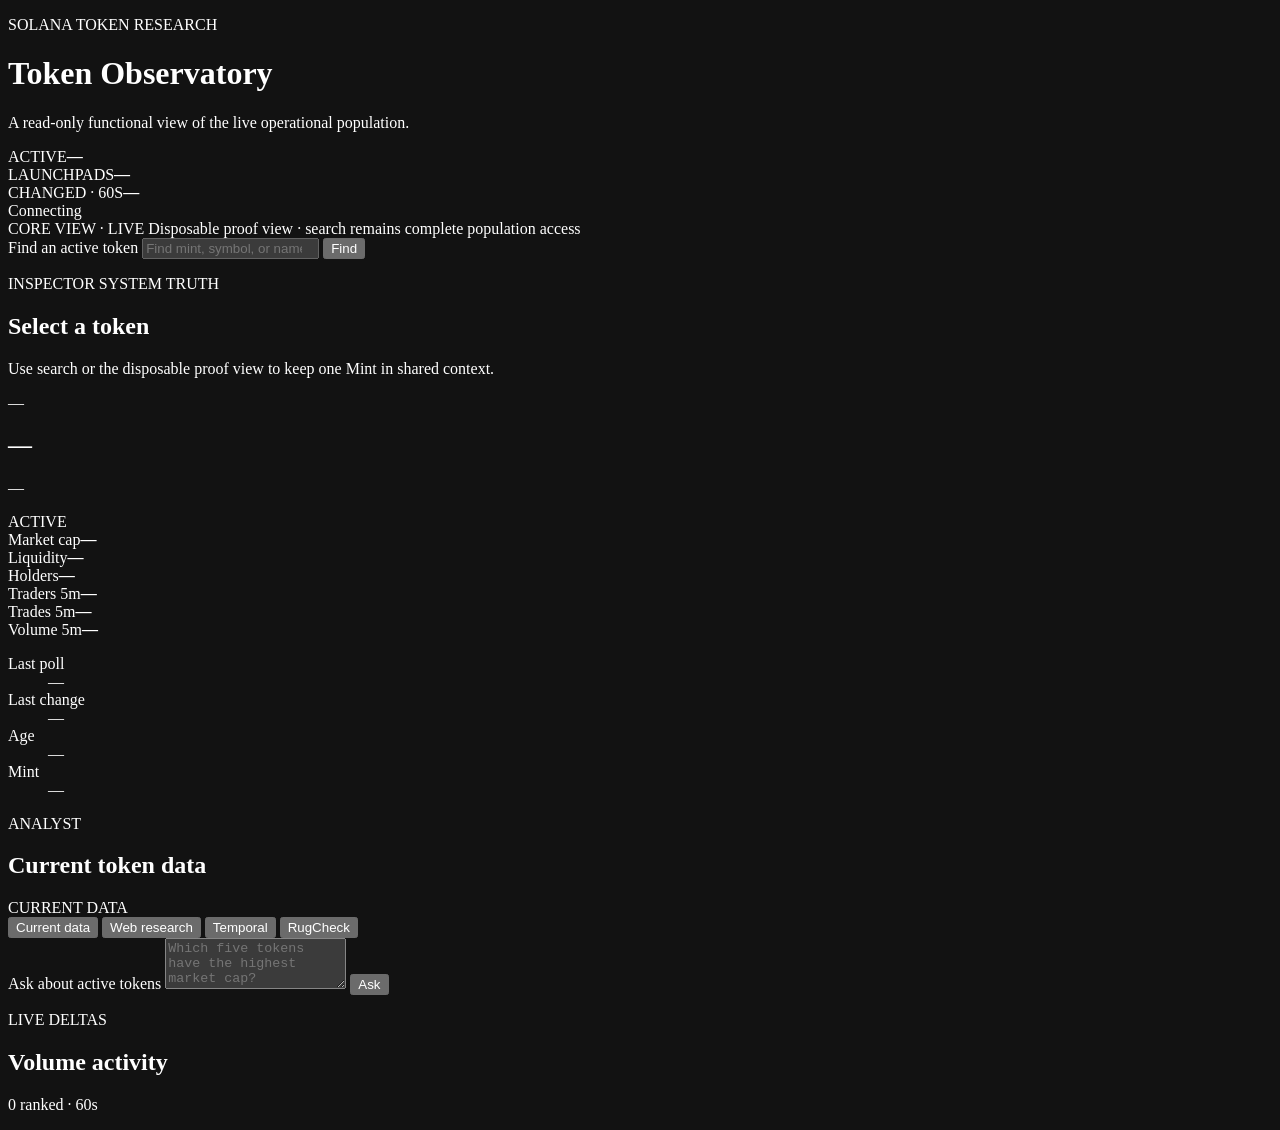
==== src/observatory/static/index.html @ 2489b92b "Add explicit RugCheck analyst mode" ====
<!doctype html>
<html lang="en">
<head>
  <meta charset="utf-8">
  <meta name="viewport" content="width=device-width, initial-scale=1">
  <meta name="color-scheme" content="dark">
  <title>Jupiter Token Observatory</title>
  <link rel="stylesheet" href="/assets/styles.css">
</head>
<body>
  <main class="shell">
    <header class="topbar">
      <div class="brand-block">
        <div class="brand-mark" aria-hidden="true"><span></span><span></span><span></span></div>
        <div>
          <p class="eyebrow">SOLANA TOKEN RESEARCH</p>
          <h1>Token Observatory</h1>
          <p class="subtitle">A read-only functional view of the live operational population.</p>
        </div>
      </div>

      <div class="status-row" aria-label="Live system status">
        <div class="metric"><span>ACTIVE</span><strong id="active-count">—</strong></div>
        <div class="metric"><span>LAUNCHPADS</span><strong id="launchpad-count">—</strong></div>
        <div class="metric"><span>CHANGED · 60S</span><strong id="changed-count">—</strong></div>
        <div class="stream-status" id="stream-status"><i></i><span>Connecting</span></div>
      </div>
    </header>

    <section class="workspace">
      <div class="universe-panel">
        <div class="universe-toolbar">
          <div>
            <span class="toolbar-label">CORE VIEW · LIVE</span>
            <span class="toolbar-note">Disposable proof view · search remains complete population access</span>
          </div>
          <div class="token-search">
            <form id="token-search-form" role="search">
              <label class="sr-only" for="token-search-input">Find an active token</label>
              <input
                id="token-search-input"
                type="search"
                placeholder="Find mint, symbol, or name"
                autocomplete="off"
                spellcheck="false"
                aria-controls="token-search-results"
                aria-expanded="false"
                disabled
              >
              <button type="submit">Find</button>
            </form>
            <ol id="token-search-results" class="token-search-results hidden"></ol>
          </div>
        </div>
        <div id="universe-stage" class="universe-stage" aria-label="Disposable current token proof view"></div>
      </div>

      <aside class="side-panel">
        <section class="detail-card" id="detail-card">
          <div class="panel-heading">
            <span class="toolbar-label">INSPECTOR</span>
            <span class="truth-chip">SYSTEM TRUTH</span>
          </div>

          <div class="empty-detail" id="empty-detail">
            <span class="empty-orbit"></span>
            <h2>Select a token</h2>
            <p>Use search or the disposable proof view to keep one Mint in shared context.</p>
          </div>

          <div class="token-detail hidden" id="token-detail">
            <div class="detail-heading">
              <div>
                <p id="detail-launchpad" class="detail-kicker">—</p>
                <h2 id="detail-name">—</h2>
                <p id="detail-symbol" class="detail-symbol">—</p>
              </div>
              <span id="detail-state" class="state-badge active">ACTIVE</span>
            </div>

            <div class="detail-grid">
              <div><span>Market cap</span><strong id="detail-mcap">—</strong></div>
              <div><span>Liquidity</span><strong id="detail-liquidity">—</strong></div>
              <div><span>Holders</span><strong id="detail-holders">—</strong></div>
              <div><span>Traders 5m</span><strong id="detail-traders">—</strong></div>
              <div><span>Trades 5m</span><strong id="detail-trades">—</strong></div>
              <div><span>Volume 5m</span><strong id="detail-volume">—</strong></div>
            </div>

            <dl class="detail-meta">
              <div><dt>Last poll</dt><dd id="detail-poll">—</dd></div>
              <div><dt>Last change</dt><dd id="detail-change">—</dd></div>
              <div><dt>Age</dt><dd id="detail-age">—</dd></div>
              <div><dt>Mint</dt><dd id="detail-mint">—</dd></div>
            </dl>
          </div>
        </section>

        <section class="analyst-card">
          <div class="panel-heading">
            <div>
              <p class="toolbar-label">ANALYST</p>
              <h2 id="analyst-title">Current token data</h2>
            </div>
            <span id="analyst-chip" class="evidence-chip current">CURRENT DATA</span>
          </div>

          <div class="analyst-modes" aria-label="Analyst scope">
            <button type="button" class="active" data-analyst-scope="current_data">
              Current data
            </button>
            <button type="button" data-analyst-scope="web">Web research</button>
            <button type="button" data-analyst-scope="temporal">Temporal</button>
            <button type="button" data-analyst-scope="rugcheck">RugCheck</button>
          </div>

          <form id="analyst-form" class="analyst-form">
            <label id="analyst-context" for="analyst-question">Ask about active tokens</label>
            <textarea
              id="analyst-question"
              name="question"
              rows="3"
              maxlength="1000"
              placeholder="Which five tokens have the highest market cap?"
              required
            ></textarea>
            <button id="analyst-submit" type="submit">Ask</button>
          </form>

          <p id="analyst-status" class="analyst-status" aria-live="polite"></p>
          <div id="analyst-result" class="analyst-result hidden">
            <p id="analyst-answer"></p>
            <div id="analyst-sources" class="analyst-sources"></div>
          </div>
        </section>

        <section class="feed-card">
          <div class="feed-heading">
            <div>
              <p class="toolbar-label">LIVE DELTAS</p>
              <h2>Volume activity</h2>
            </div>
            <span id="feed-rate">0 ranked · 60s</span>
          </div>
          <ol id="event-feed" class="event-feed" aria-live="polite"></ol>
        </section>
      </aside>
    </section>
  </main>

  <script type="module" src="/assets/js/app.js"></script>
</body>
</html>
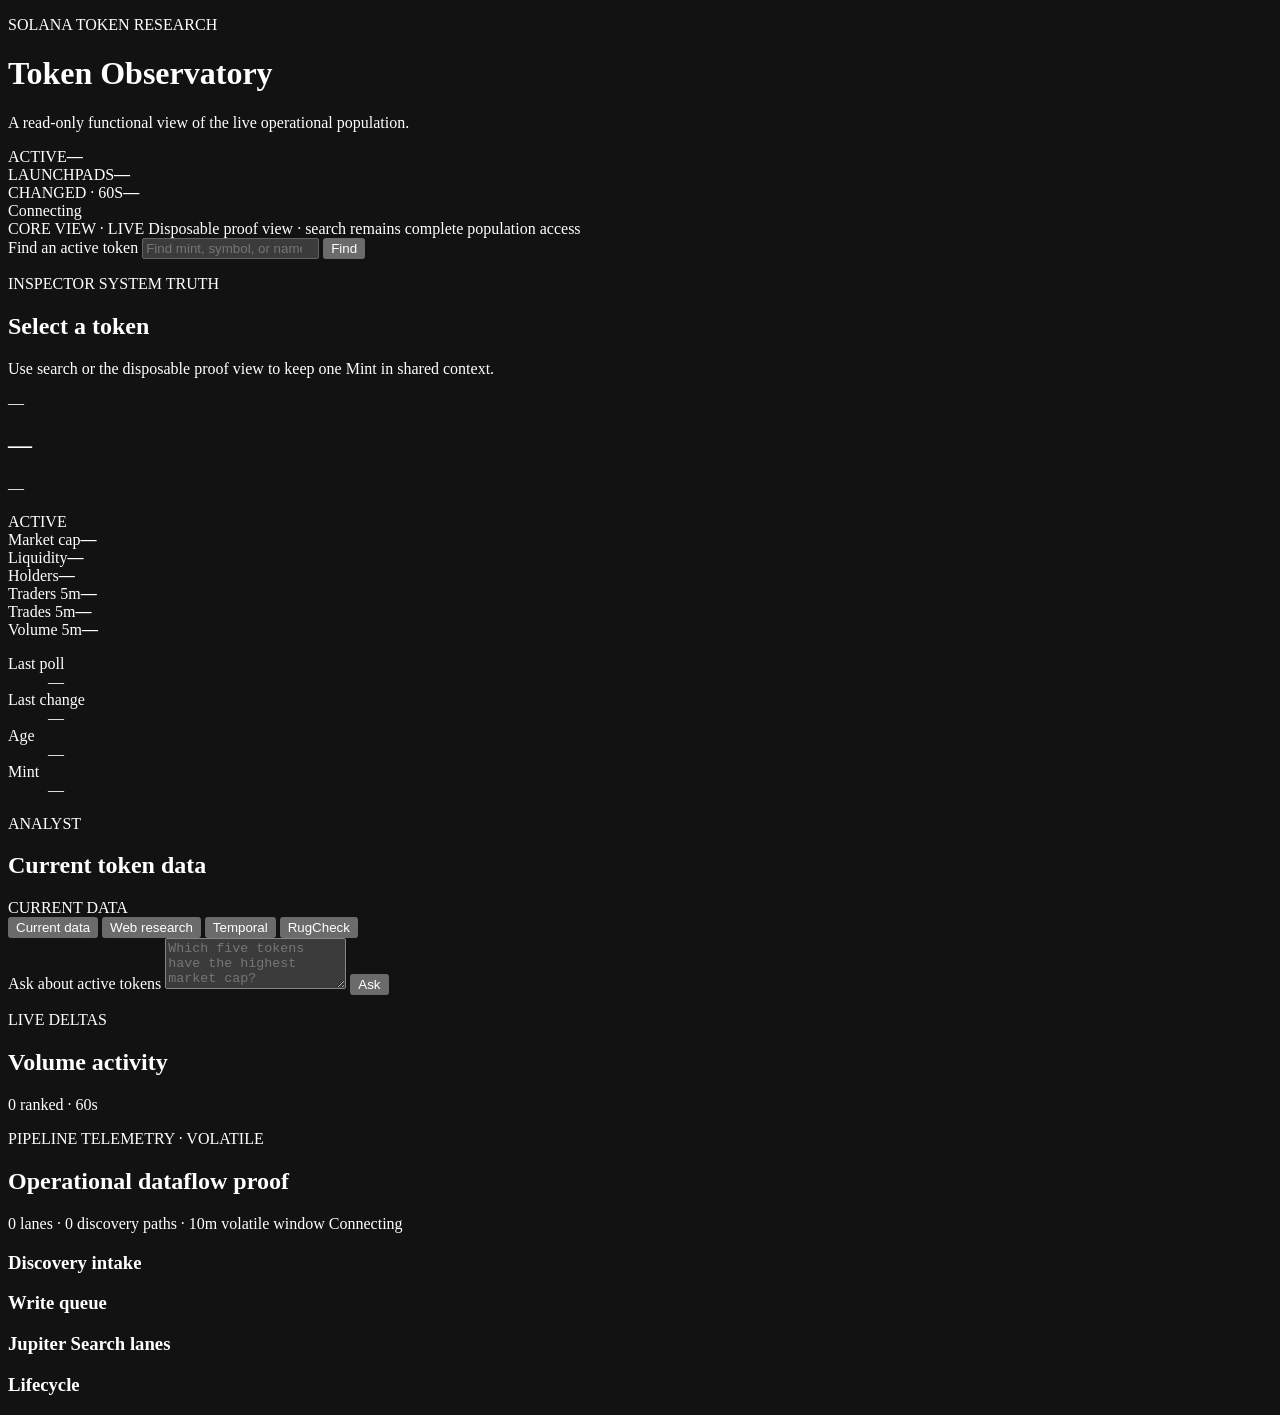
==== commit 3f1f54ae: "Add live telemetry proof panel" ====
--- a/src/observatory/static/index.html
+++ b/src/observatory/static/index.html
@@ -6,6 +6,7 @@
   <meta name="color-scheme" content="dark">
   <title>Jupiter Token Observatory</title>
   <link rel="stylesheet" href="/assets/styles.css">
+  <link rel="stylesheet" href="/assets/telemetry.css">
 </head>
 <body>
   <main class="shell">
@@ -146,6 +147,41 @@
         </section>
       </aside>
     </section>
+
+    <section class="telemetry-panel" aria-label="Live pipeline telemetry proof">
+      <div class="telemetry-heading">
+        <div>
+          <p class="toolbar-label">PIPELINE TELEMETRY · VOLATILE</p>
+          <h2>Operational dataflow proof</h2>
+        </div>
+        <div class="telemetry-meta">
+          <span id="telemetry-summary">0 lanes · 0 discovery paths · 10m volatile window</span>
+          <span id="telemetry-status" class="telemetry-status">Connecting</span>
+        </div>
+      </div>
+
+      <div class="telemetry-grid">
+        <article class="telemetry-card">
+          <h3>Discovery intake</h3>
+          <div id="telemetry-discovery" class="telemetry-stack"></div>
+        </article>
+
+        <article class="telemetry-card">
+          <h3>Write queue</h3>
+          <div id="telemetry-flush" class="telemetry-stack"></div>
+        </article>
+
+        <article class="telemetry-card search">
+          <h3>Jupiter Search lanes</h3>
+          <div id="telemetry-lanes" class="telemetry-lanes"></div>
+        </article>
+
+        <article class="telemetry-card search">
+          <h3>Lifecycle</h3>
+          <div id="telemetry-lifecycle" class="telemetry-stack"></div>
+        </article>
+      </div>
+    </section>
   </main>
 
   <script type="module" src="/assets/js/app.js"></script>
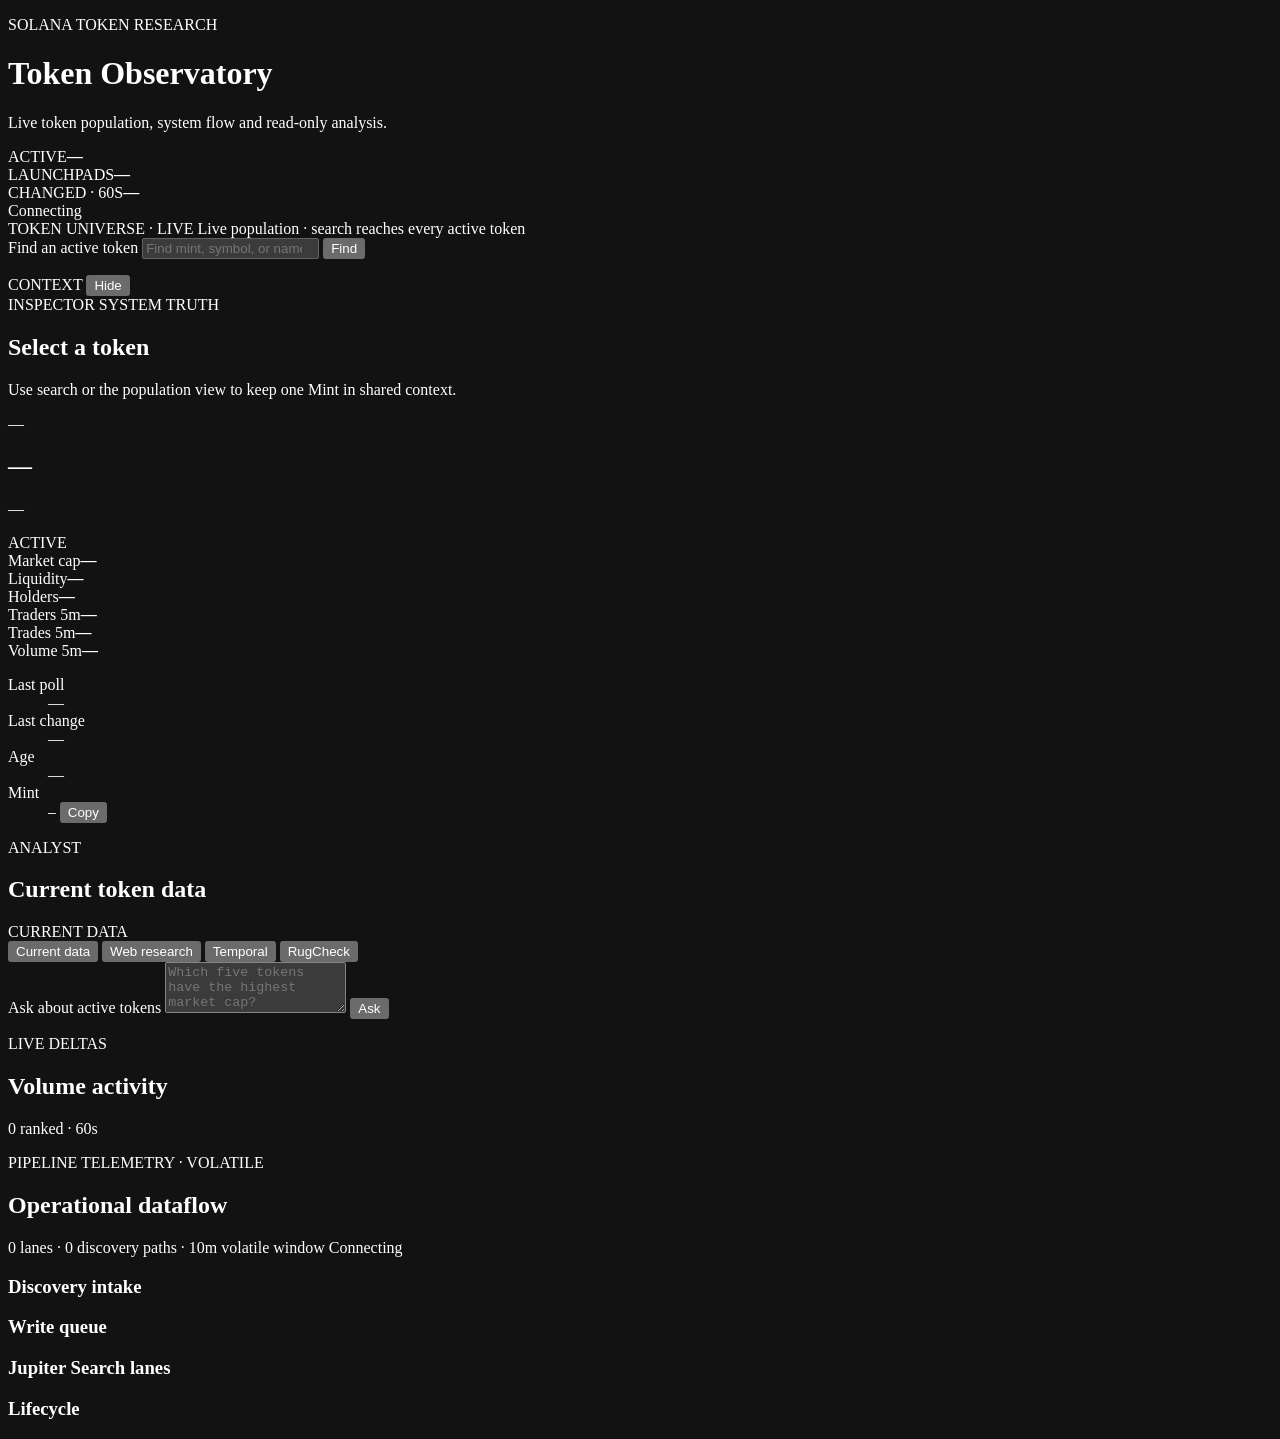
==== commit bd3ea9b7: "Build WP1 visual shell structure" ====
--- a/src/observatory/static/index.html
+++ b/src/observatory/static/index.html
@@ -12,11 +12,10 @@
   <main class="shell">
     <header class="topbar">
       <div class="brand-block">
-        <div class="brand-mark" aria-hidden="true"><span></span><span></span><span></span></div>
         <div>
           <p class="eyebrow">SOLANA TOKEN RESEARCH</p>
           <h1>Token Observatory</h1>
-          <p class="subtitle">A read-only functional view of the live operational population.</p>
+          <p class="subtitle">Live token population, system flow and read-only analysis.</p>
         </div>
       </div>
 
@@ -28,12 +27,12 @@
       </div>
     </header>
 
-    <section class="workspace">
+    <section class="workspace" id="workspace">
       <div class="universe-panel">
         <div class="universe-toolbar">
           <div>
-            <span class="toolbar-label">CORE VIEW · LIVE</span>
-            <span class="toolbar-note">Disposable proof view · search remains complete population access</span>
+            <span class="toolbar-label">TOKEN UNIVERSE · LIVE</span>
+            <span class="toolbar-note">Live population · search reaches every active token</span>
           </div>
           <div class="token-search">
             <form id="token-search-form" role="search">
@@ -53,98 +52,125 @@
             <ol id="token-search-results" class="token-search-results hidden"></ol>
           </div>
         </div>
-        <div id="universe-stage" class="universe-stage" aria-label="Disposable current token proof view"></div>
-      </div>
-
-      <aside class="side-panel">
-        <section class="detail-card" id="detail-card">
-          <div class="panel-heading">
-            <span class="toolbar-label">INSPECTOR</span>
-            <span class="truth-chip">SYSTEM TRUTH</span>
-          </div>
-
-          <div class="empty-detail" id="empty-detail">
-            <span class="empty-orbit"></span>
-            <h2>Select a token</h2>
-            <p>Use search or the disposable proof view to keep one Mint in shared context.</p>
-          </div>
-
-          <div class="token-detail hidden" id="token-detail">
-            <div class="detail-heading">
+        <div id="universe-stage" class="universe-stage" aria-label="Current token population view"></div>
+      </div>
+
+      <aside class="side-panel" id="side-panel">
+        <div
+          class="side-panel-resizer"
+          id="side-panel-resizer"
+          role="separator"
+          aria-orientation="vertical"
+          aria-label="Resize context panel"
+          tabindex="0"
+        ></div>
+
+        <div class="side-panel-controls">
+          <span class="context-label">CONTEXT</span>
+          <button
+            id="side-panel-toggle"
+            type="button"
+            aria-expanded="true"
+            aria-controls="side-panel-content"
+          >Hide</button>
+        </div>
+
+        <div class="side-panel-content" id="side-panel-content">
+          <section class="detail-card" id="detail-card">
+            <div class="panel-heading">
+              <span class="toolbar-label">INSPECTOR</span>
+              <span class="truth-chip">SYSTEM TRUTH</span>
+            </div>
+
+            <div class="empty-detail" id="empty-detail">
+              <span class="empty-orbit"></span>
+              <h2>Select a token</h2>
+              <p>Use search or the population view to keep one Mint in shared context.</p>
+            </div>
+
+            <div class="token-detail hidden" id="token-detail">
+              <div class="detail-heading">
+                <div>
+                  <p id="detail-launchpad" class="detail-kicker">—</p>
+                  <h2 id="detail-name">—</h2>
+                  <p id="detail-symbol" class="detail-symbol">—</p>
+                </div>
+                <span id="detail-state" class="state-badge active hidden">ACTIVE</span>
+              </div>
+
+              <div class="detail-grid">
+                <div><span>Market cap</span><strong id="detail-mcap">—</strong></div>
+                <div><span>Liquidity</span><strong id="detail-liquidity">—</strong></div>
+                <div><span>Holders</span><strong id="detail-holders">—</strong></div>
+                <div><span>Traders 5m</span><strong id="detail-traders">—</strong></div>
+                <div><span>Trades 5m</span><strong id="detail-trades">—</strong></div>
+                <div><span>Volume 5m</span><strong id="detail-volume">—</strong></div>
+              </div>
+
+              <dl class="detail-meta">
+                <div><dt>Last poll</dt><dd id="detail-poll">—</dd></div>
+                <div><dt>Last change</dt><dd id="detail-change">—</dd></div>
+                <div><dt>Age</dt><dd id="detail-age">—</dd></div>
+                <div class="mint-meta-row">
+                  <dt>Mint</dt>
+                  <dd>
+                    <code id="detail-mint">—</code>
+                    <button id="detail-mint-copy" type="button">Copy</button>
+                  </dd>
+                </div>
+              </dl>
+            </div>
+          </section>
+
+          <section class="analyst-card">
+            <div class="panel-heading">
               <div>
-                <p id="detail-launchpad" class="detail-kicker">—</p>
-                <h2 id="detail-name">—</h2>
-                <p id="detail-symbol" class="detail-symbol">—</p>
-              </div>
-              <span id="detail-state" class="state-badge active">ACTIVE</span>
-            </div>
-
-            <div class="detail-grid">
-              <div><span>Market cap</span><strong id="detail-mcap">—</strong></div>
-              <div><span>Liquidity</span><strong id="detail-liquidity">—</strong></div>
-              <div><span>Holders</span><strong id="detail-holders">—</strong></div>
-              <div><span>Traders 5m</span><strong id="detail-traders">—</strong></div>
-              <div><span>Trades 5m</span><strong id="detail-trades">—</strong></div>
-              <div><span>Volume 5m</span><strong id="detail-volume">—</strong></div>
-            </div>
-
-            <dl class="detail-meta">
-              <div><dt>Last poll</dt><dd id="detail-poll">—</dd></div>
-              <div><dt>Last change</dt><dd id="detail-change">—</dd></div>
-              <div><dt>Age</dt><dd id="detail-age">—</dd></div>
-              <div><dt>Mint</dt><dd id="detail-mint">—</dd></div>
-            </dl>
-          </div>
-        </section>
-
-        <section class="analyst-card">
-          <div class="panel-heading">
-            <div>
-              <p class="toolbar-label">ANALYST</p>
-              <h2 id="analyst-title">Current token data</h2>
-            </div>
-            <span id="analyst-chip" class="evidence-chip current">CURRENT DATA</span>
-          </div>
-
-          <div class="analyst-modes" aria-label="Analyst scope">
-            <button type="button" class="active" data-analyst-scope="current_data">
-              Current data
-            </button>
-            <button type="button" data-analyst-scope="web">Web research</button>
-            <button type="button" data-analyst-scope="temporal">Temporal</button>
-            <button type="button" data-analyst-scope="rugcheck">RugCheck</button>
-          </div>
-
-          <form id="analyst-form" class="analyst-form">
-            <label id="analyst-context" for="analyst-question">Ask about active tokens</label>
-            <textarea
-              id="analyst-question"
-              name="question"
-              rows="3"
-              maxlength="1000"
-              placeholder="Which five tokens have the highest market cap?"
-              required
-            ></textarea>
-            <button id="analyst-submit" type="submit">Ask</button>
-          </form>
-
-          <p id="analyst-status" class="analyst-status" aria-live="polite"></p>
-          <div id="analyst-result" class="analyst-result hidden">
-            <p id="analyst-answer"></p>
-            <div id="analyst-sources" class="analyst-sources"></div>
-          </div>
-        </section>
-
-        <section class="feed-card">
-          <div class="feed-heading">
-            <div>
-              <p class="toolbar-label">LIVE DELTAS</p>
-              <h2>Volume activity</h2>
-            </div>
-            <span id="feed-rate">0 ranked · 60s</span>
-          </div>
-          <ol id="event-feed" class="event-feed" aria-live="polite"></ol>
-        </section>
+                <p class="toolbar-label">ANALYST</p>
+                <h2 id="analyst-title">Current token data</h2>
+              </div>
+              <span id="analyst-chip" class="evidence-chip current">CURRENT DATA</span>
+            </div>
+
+            <div class="analyst-modes" aria-label="Analyst scope">
+              <button type="button" class="active" data-analyst-scope="current_data">
+                Current data
+              </button>
+              <button type="button" data-analyst-scope="web">Web research</button>
+              <button type="button" data-analyst-scope="temporal">Temporal</button>
+              <button type="button" data-analyst-scope="rugcheck">RugCheck</button>
+            </div>
+
+            <form id="analyst-form" class="analyst-form">
+              <label id="analyst-context" for="analyst-question">Ask about active tokens</label>
+              <textarea
+                id="analyst-question"
+                name="question"
+                rows="3"
+                maxlength="1000"
+                placeholder="Which five tokens have the highest market cap?"
+                required
+              ></textarea>
+              <button id="analyst-submit" type="submit">Ask</button>
+            </form>
+
+            <p id="analyst-status" class="analyst-status" aria-live="polite"></p>
+            <div id="analyst-result" class="analyst-result hidden">
+              <p id="analyst-answer"></p>
+              <div id="analyst-sources" class="analyst-sources"></div>
+            </div>
+          </section>
+
+          <section class="feed-card">
+            <div class="feed-heading">
+              <div>
+                <p class="toolbar-label">LIVE DELTAS</p>
+                <h2>Volume activity</h2>
+              </div>
+              <span id="feed-rate">0 ranked · 60s</span>
+            </div>
+            <ol id="event-feed" class="event-feed" aria-live="polite"></ol>
+          </section>
+        </div>
       </aside>
     </section>
 
@@ -152,7 +178,7 @@
       <div class="telemetry-heading">
         <div>
           <p class="toolbar-label">PIPELINE TELEMETRY · VOLATILE</p>
-          <h2>Operational dataflow proof</h2>
+          <h2>Operational dataflow</h2>
         </div>
         <div class="telemetry-meta">
           <span id="telemetry-summary">0 lanes · 0 discovery paths · 10m volatile window</span>
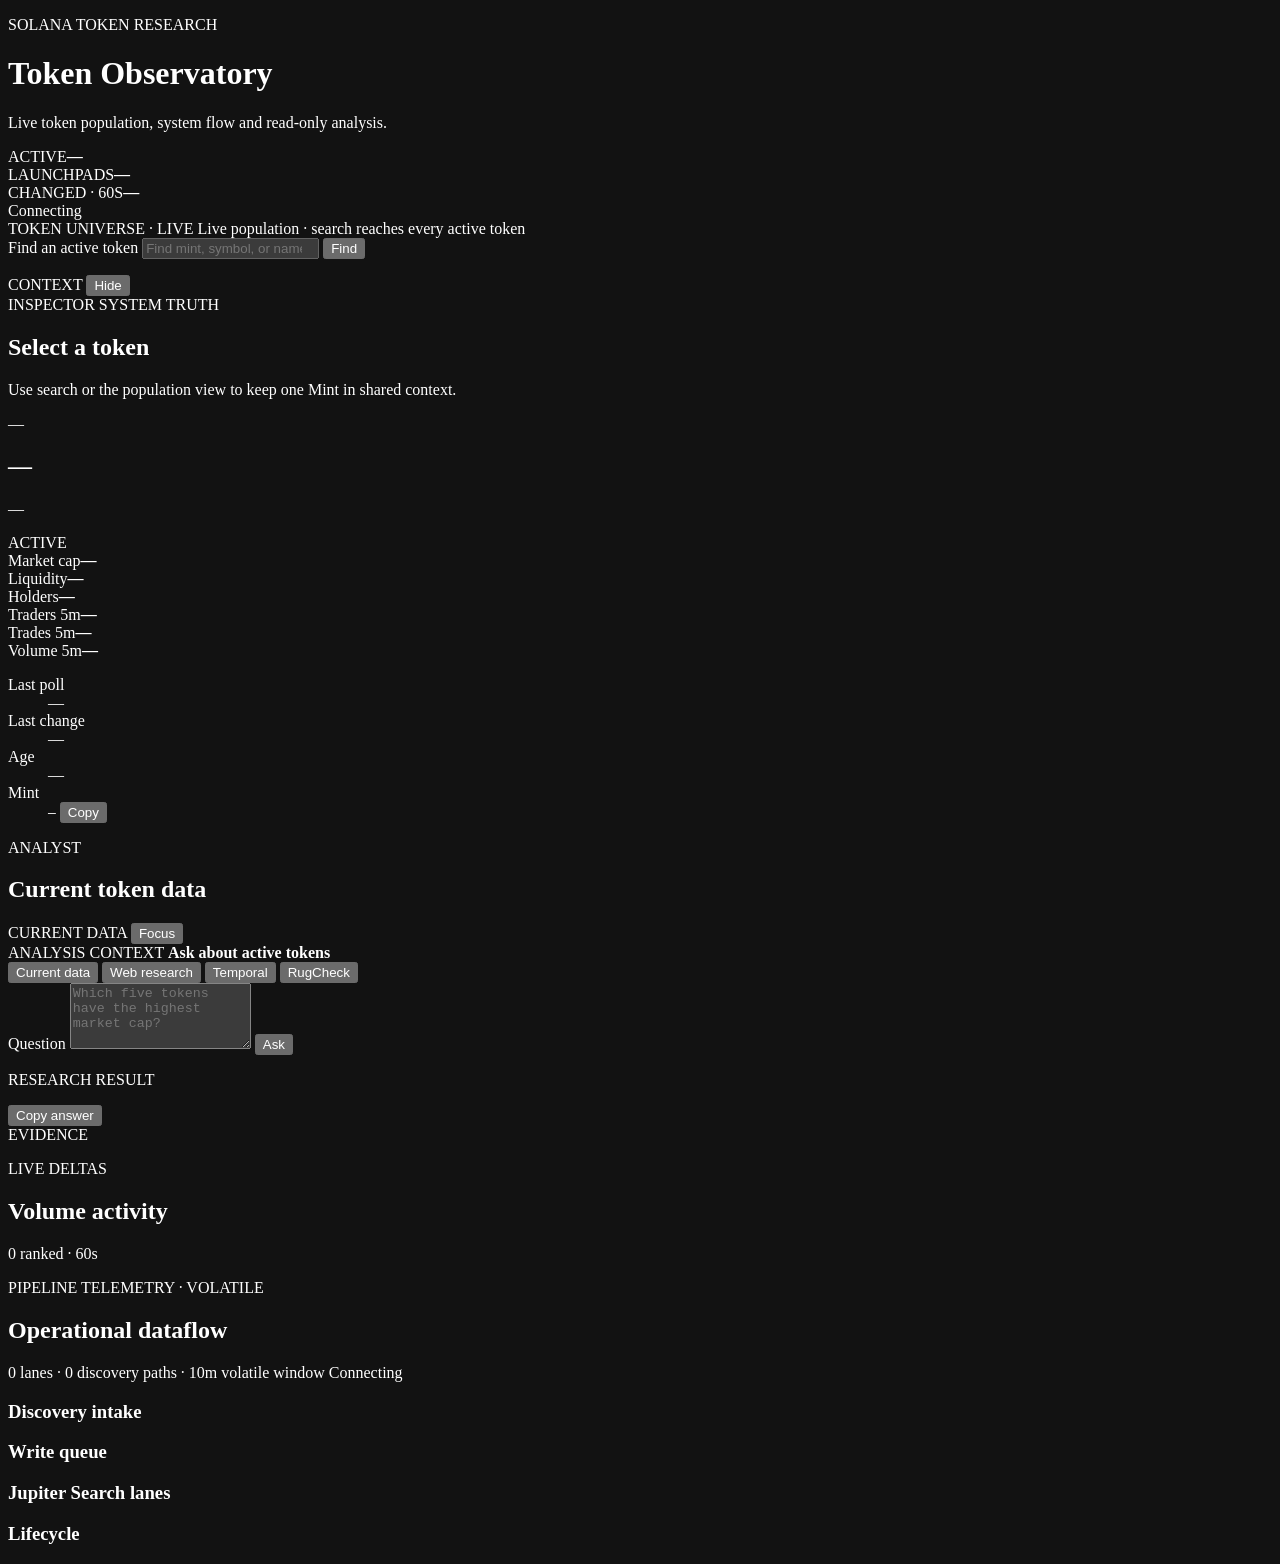
==== commit 01270e30: "Build Analyst focus workspace shell" ====
--- a/src/observatory/static/index.html
+++ b/src/observatory/static/index.html
@@ -6,6 +6,7 @@
   <meta name="color-scheme" content="dark">
   <title>Jupiter Token Observatory</title>
   <link rel="stylesheet" href="/assets/styles.css">
+  <link rel="stylesheet" href="/assets/analyst-focus.css">
   <link rel="stylesheet" href="/assets/telemetry.css">
 </head>
 <body>
@@ -122,13 +123,27 @@
             </div>
           </section>
 
-          <section class="analyst-card">
-            <div class="panel-heading">
+          <section class="analyst-card" id="analyst-card">
+            <div class="panel-heading analyst-heading">
               <div>
                 <p class="toolbar-label">ANALYST</p>
                 <h2 id="analyst-title">Current token data</h2>
               </div>
-              <span id="analyst-chip" class="evidence-chip current">CURRENT DATA</span>
+              <div class="analyst-heading-actions">
+                <span id="analyst-chip" class="evidence-chip current">CURRENT DATA</span>
+                <button
+                  id="analyst-focus-toggle"
+                  class="analyst-focus-toggle"
+                  type="button"
+                  aria-pressed="false"
+                >Focus</button>
+              </div>
+            </div>
+
+            <div class="analyst-context-bar">
+              <span>ANALYSIS CONTEXT</span>
+              <strong id="analyst-context">Ask about active tokens</strong>
+              <code id="analyst-context-mint" class="hidden"></code>
             </div>
 
             <div class="analyst-modes" aria-label="Analyst scope">
@@ -141,11 +156,11 @@
             </div>
 
             <form id="analyst-form" class="analyst-form">
-              <label id="analyst-context" for="analyst-question">Ask about active tokens</label>
+              <label for="analyst-question">Question</label>
               <textarea
                 id="analyst-question"
                 name="question"
-                rows="3"
+                rows="4"
                 maxlength="1000"
                 placeholder="Which five tokens have the highest market cap?"
                 required
@@ -155,8 +170,22 @@
 
             <p id="analyst-status" class="analyst-status" aria-live="polite"></p>
             <div id="analyst-result" class="analyst-result hidden">
-              <p id="analyst-answer"></p>
-              <div id="analyst-sources" class="analyst-sources"></div>
+              <div class="analyst-result-heading">
+                <div>
+                  <span class="toolbar-label">RESEARCH RESULT</span>
+                  <p id="analyst-result-question" class="analyst-result-question"></p>
+                </div>
+                <button id="analyst-answer-copy" type="button">Copy answer</button>
+              </div>
+
+              <article id="analyst-answer" class="analyst-answer"></article>
+
+              <section class="analyst-evidence" aria-label="Analyst evidence and sources">
+                <div class="analyst-evidence-heading">
+                  <span class="toolbar-label" id="analyst-evidence-heading">EVIDENCE</span>
+                </div>
+                <div id="analyst-sources" class="analyst-sources"></div>
+              </section>
             </div>
           </section>
 
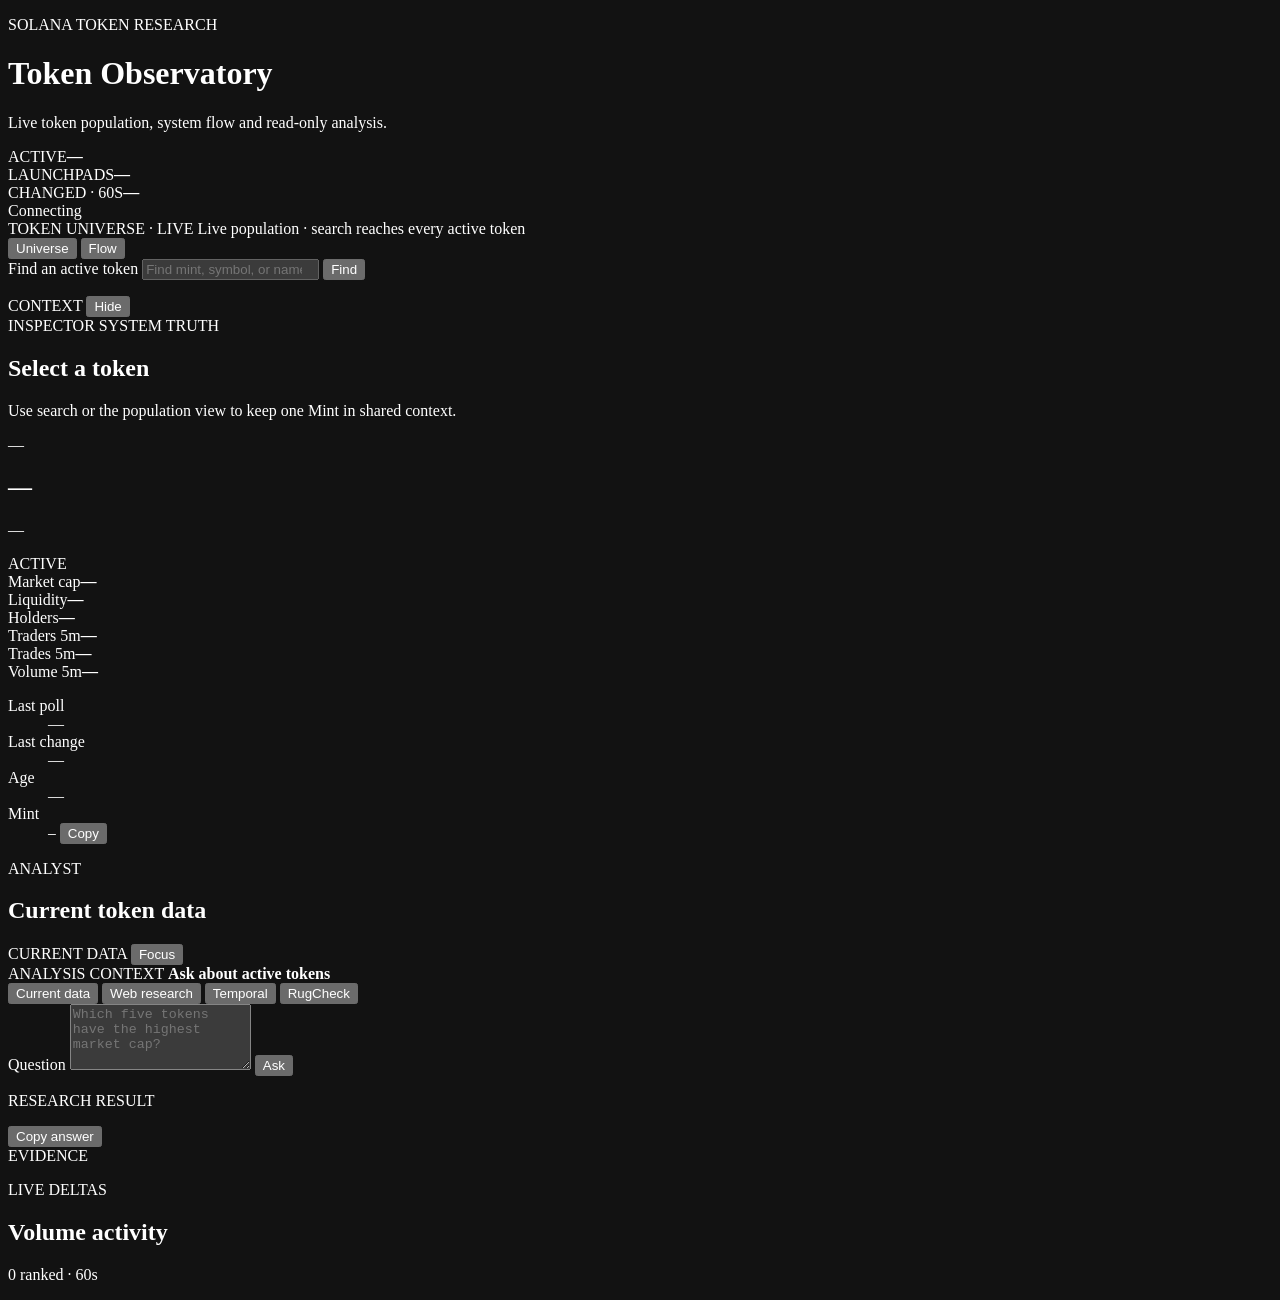
==== commit ea3826b2: "Add WP4 Operational Flow as primary Observatory view" ====
--- a/src/observatory/static/index.html
+++ b/src/observatory/static/index.html
@@ -7,6 +7,7 @@
   <title>Jupiter Token Observatory</title>
   <link rel="stylesheet" href="/assets/styles.css">
   <link rel="stylesheet" href="/assets/analyst-focus.css">
+  <link rel="stylesheet" href="/assets/token-universe.css">
   <link rel="stylesheet" href="/assets/telemetry.css">
 </head>
 <body>
@@ -31,9 +32,15 @@
     <section class="workspace" id="workspace">
       <div class="universe-panel">
         <div class="universe-toolbar">
-          <div>
-            <span class="toolbar-label">TOKEN UNIVERSE · LIVE</span>
-            <span class="toolbar-note">Live population · search reaches every active token</span>
+          <div class="primary-view-heading">
+            <div>
+              <span class="toolbar-label" id="primary-view-label">TOKEN UNIVERSE · LIVE</span>
+              <span class="toolbar-note" id="primary-view-note">Live population · search reaches every active token</span>
+            </div>
+            <div class="primary-view-switch" aria-label="Primary Observatory view">
+              <button id="view-token-universe" class="active" type="button" aria-pressed="true">Universe</button>
+              <button id="view-operational-flow" type="button" aria-pressed="false">Flow</button>
+            </div>
           </div>
           <div class="token-search">
             <form id="token-search-form" role="search">
@@ -54,6 +61,7 @@
           </div>
         </div>
         <div id="universe-stage" class="universe-stage" aria-label="Current token population view"></div>
+        <div id="operational-flow-stage" class="operational-flow-stage hidden" aria-label="Live operational telemetry flow"></div>
       </div>
 
       <aside class="side-panel" id="side-panel">
@@ -202,41 +210,6 @@
         </div>
       </aside>
     </section>
-
-    <section class="telemetry-panel" aria-label="Live pipeline telemetry proof">
-      <div class="telemetry-heading">
-        <div>
-          <p class="toolbar-label">PIPELINE TELEMETRY · VOLATILE</p>
-          <h2>Operational dataflow</h2>
-        </div>
-        <div class="telemetry-meta">
-          <span id="telemetry-summary">0 lanes · 0 discovery paths · 10m volatile window</span>
-          <span id="telemetry-status" class="telemetry-status">Connecting</span>
-        </div>
-      </div>
-
-      <div class="telemetry-grid">
-        <article class="telemetry-card">
-          <h3>Discovery intake</h3>
-          <div id="telemetry-discovery" class="telemetry-stack"></div>
-        </article>
-
-        <article class="telemetry-card">
-          <h3>Write queue</h3>
-          <div id="telemetry-flush" class="telemetry-stack"></div>
-        </article>
-
-        <article class="telemetry-card search">
-          <h3>Jupiter Search lanes</h3>
-          <div id="telemetry-lanes" class="telemetry-lanes"></div>
-        </article>
-
-        <article class="telemetry-card search">
-          <h3>Lifecycle</h3>
-          <div id="telemetry-lifecycle" class="telemetry-stack"></div>
-        </article>
-      </div>
-    </section>
   </main>
 
   <script type="module" src="/assets/js/app.js"></script>
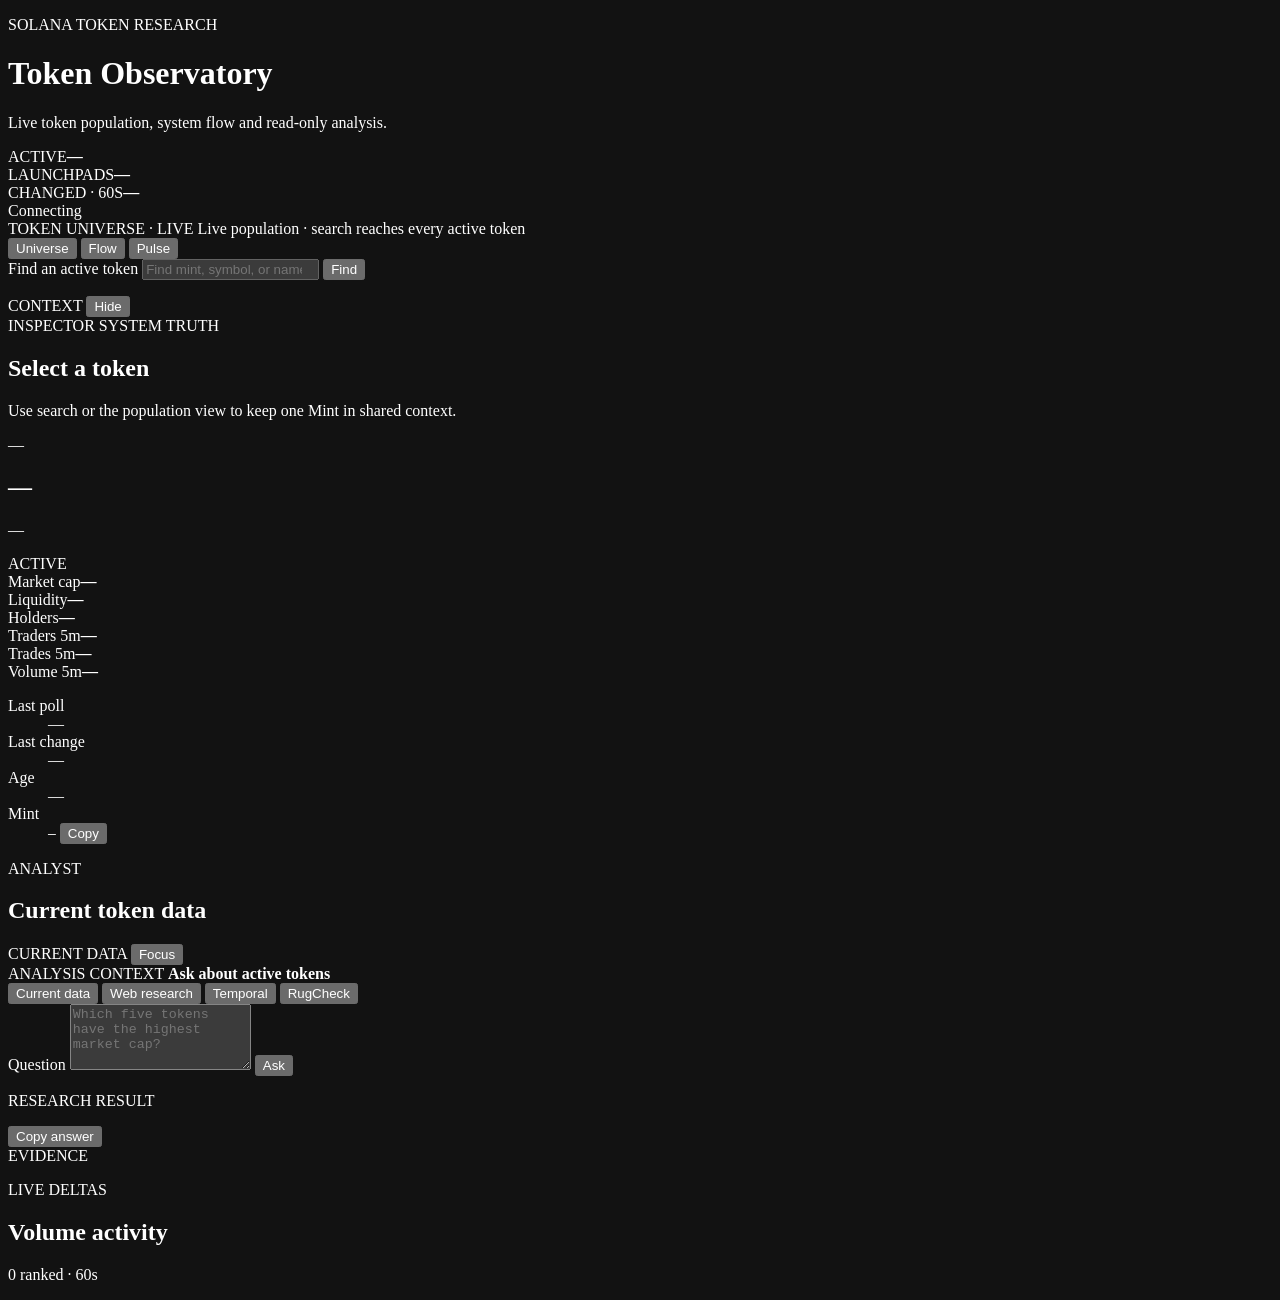
==== commit ad033bfa: "add market pulse view" ====
--- a/src/observatory/static/index.html
+++ b/src/observatory/static/index.html
@@ -9,6 +9,7 @@
   <link rel="stylesheet" href="/assets/analyst-focus.css">
   <link rel="stylesheet" href="/assets/token-universe.css">
   <link rel="stylesheet" href="/assets/telemetry.css">
+  <link rel="stylesheet" href="/assets/market-pulse.css">
 </head>
 <body>
   <main class="shell">
@@ -40,6 +41,7 @@
             <div class="primary-view-switch" aria-label="Primary Observatory view">
               <button id="view-token-universe" class="active" type="button" aria-pressed="true">Universe</button>
               <button id="view-operational-flow" type="button" aria-pressed="false">Flow</button>
+              <button id="view-market-pulse" type="button" aria-pressed="false">Pulse</button>
             </div>
           </div>
           <div class="token-search">
@@ -62,6 +64,7 @@
         </div>
         <div id="universe-stage" class="universe-stage" aria-label="Current token population view"></div>
         <div id="operational-flow-stage" class="operational-flow-stage hidden" aria-label="Live operational telemetry flow"></div>
+        <div id="market-pulse-stage" class="market-pulse-stage hidden" aria-label="Observed market pulse over the active token population"></div>
       </div>
 
       <aside class="side-panel" id="side-panel">
